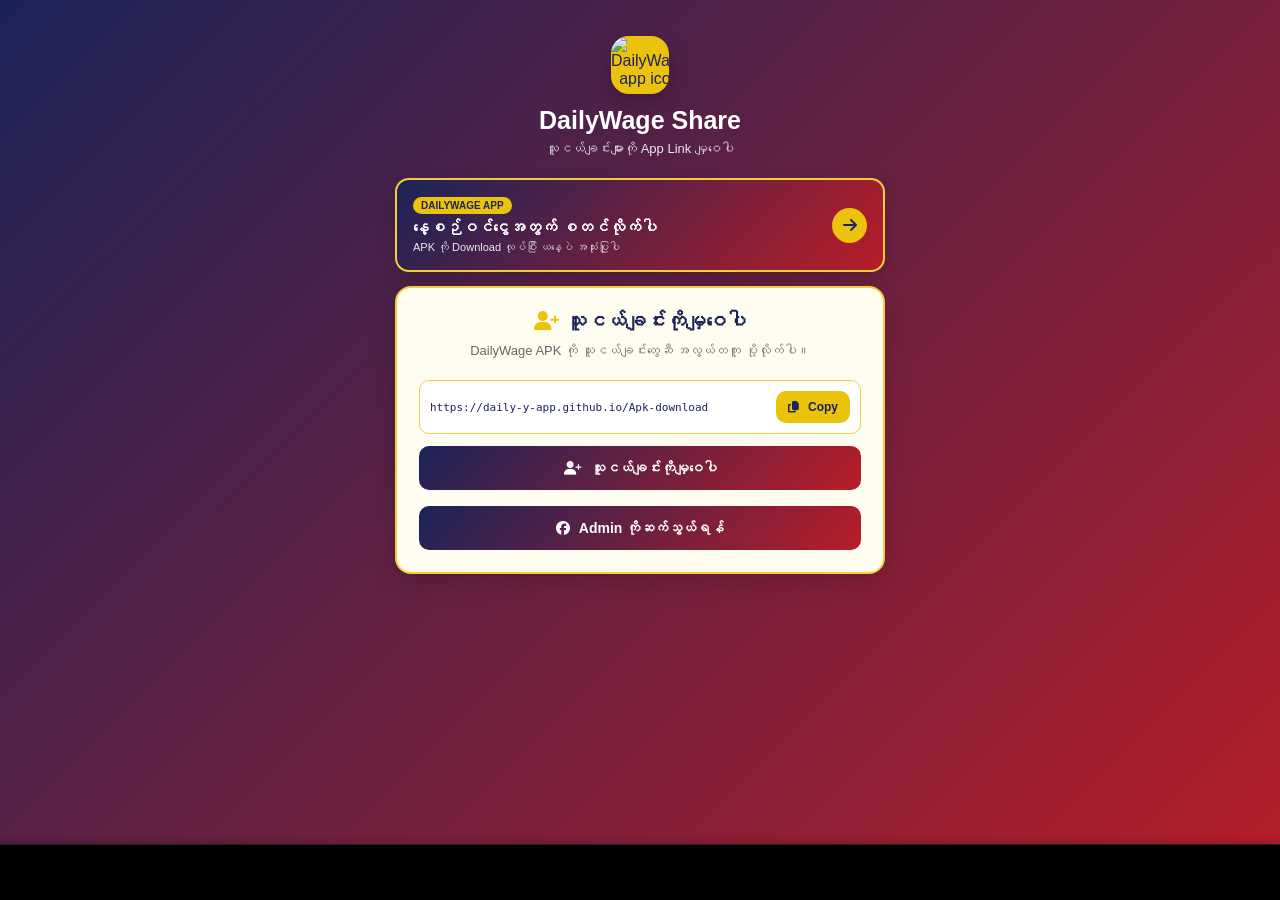
==== index.html @ b5aefb83 "Add bottom advertisement" ====
<!DOCTYPE html>
<html lang="my">
<head>
    <meta charset="UTF-8">
    <meta name="viewport" content="width=device-width, initial-scale=1.0">
    <title>DailyWage - Share APK</title>
    <link rel="icon" type="image/png" href="https://i.postimg.cc/mrKY1fwZ/1024x1024.png">
    <link rel="stylesheet" href="https://cdnjs.cloudflare.com/ajax/libs/font-awesome/6.4.0/css/all.min.css">
    <style>
        * { margin: 0; padding: 0; box-sizing: border-box; }

        body {
            font-family: -apple-system, BlinkMacSystemFont, 'Segoe UI', Roboto, sans-serif;
            background: linear-gradient(135deg, #1B2358 0%, #B81D28 100%);
            min-height: 100vh;
            color: #333;
        }

        .container {
            max-width: 520px;
            margin: 0 auto;
            padding: 18px 15px calc(76px + env(safe-area-inset-bottom));
        }

        .header { text-align: center; color: white; padding: 18px 8px 22px; }
        .header .logo {
            width: 58px;
            height: 58px;
            margin: 0 auto 12px;
            display: grid;
            place-items: center;
            border-radius: 18px;
            overflow: hidden;
            background: #EBC20E;
            color: #1B2358;
            box-shadow: 0 8px 20px rgba(0,0,0,0.2);
        }
        .header .logo img { width: 100%; height: 100%; object-fit: cover; display: block; }
        .header h1 { font-size: 25px; margin-bottom: 6px; font-weight: 800; }
        .header p { font-size: 13px; opacity: 0.9; }

        .card {
            background: #FFFDF0;
            padding: 22px;
            border-radius: 16px;
            border: 2px solid #F2CE3E;
            box-shadow: 0 8px 24px rgba(0,0,0,0.16);
        }

        .card h2 {
            color: #1B2358;
            font-size: 20px;
            text-align: center;
            margin-bottom: 8px;
        }
        .card h2 i { color: #EBC20E; margin-right: 7px; }
        .intro { color: #666; text-align: center; font-size: 13px; line-height: 1.6; margin-bottom: 18px; }

        .link-box {
            display: flex;
            gap: 8px;
            padding: 10px;
            margin-bottom: 12px;
            background: white;
            border: 1px solid #F2CE3E;
            border-radius: 10px;
        }
        .link-box input {
            min-width: 0;
            flex: 1;
            border: 0;
            outline: 0;
            background: transparent;
            color: #1B2358;
            font: 11px monospace;
        }

        button, .admin-contact {
            width: 100%;
            border: 0;
            border-radius: 10px;
            padding: 14px;
            font-size: 14px;
            font-weight: 800;
            cursor: pointer;
            display: flex;
            align-items: center;
            justify-content: center;
            gap: 9px;
            transition: transform .2s, filter .2s;
            text-decoration: none;
        }
        button:active, .admin-contact:active { transform: scale(.98); }
        button:hover, .admin-contact:hover { filter: brightness(1.05); }

        .copy-btn { width: auto; padding: 9px 12px; background: #EBC20E; color: #1B2358; font-size: 12px; }
        .friend-btn { color: white; background: linear-gradient(135deg, #1B2358 0%, #B81D28 100%); }
        .admin-contact { margin-top: 16px; color: white; background: linear-gradient(135deg, #1B2358 0%, #B81D28 100%); }

        .ad-banner-footer {
            position: fixed;
            bottom: 0;
            left: 0;
            width: 100%;
            height: 56px;
            min-height: 56px;
            box-sizing: border-box;
            background: #000;
            z-index: 9999;
            display: flex;
            flex-direction: column;
            justify-content: center;
            align-items: center;
            border-top: 1px solid #222;
            padding: 3px 0 calc(3px + env(safe-area-inset-bottom));
            box-shadow: 0 -2px 8px rgba(0,0,0,0.18);
            overflow: hidden;
        }

        .ad-banner-footer iframe { display: block; max-width: 100%; border: 0; }

        .banner-ad {
            display: flex;
            align-items: center;
            justify-content: space-between;
            gap: 12px;
            margin-bottom: 14px;
            padding: 15px 16px;
            border: 2px solid #F2CE3E;
            border-radius: 14px;
            color: white;
            background: linear-gradient(135deg, #1B2358 0%, #B81D28 100%);
            box-shadow: 0 7px 18px rgba(0,0,0,.16);
            text-decoration: none;
        }
        .banner-ad-copy { min-width: 0; }
        .banner-ad-label {
            display: inline-block;
            margin-bottom: 5px;
            color: #1B2358;
            background: #EBC20E;
            border-radius: 999px;
            padding: 3px 8px;
            font-size: 10px;
            font-weight: 800;
        }
        .banner-ad h3 { font-size: 16px; margin-bottom: 3px; }
        .banner-ad p { font-size: 11px; opacity: .9; line-height: 1.4; }
        .banner-ad-arrow {
            flex: 0 0 35px;
            width: 35px;
            height: 35px;
            display: grid;
            place-items: center;
            border-radius: 50%;
            color: #1B2358;
            background: #EBC20E;
        }

        .notice {
            position: fixed;
            left: 15px;
            right: 15px;
            bottom: calc(66px + env(safe-area-inset-bottom));
            display: none;
            padding: 12px 15px;
            border-left: 3px solid #EBC20E;
            border-radius: 9px;
            background: white;
            color: #1B2358;
            box-shadow: 0 5px 18px rgba(0,0,0,.2);
            text-align: center;
            font-size: 13px;
            z-index: 10;
        }
        .notice.show { display: block; }

        @media (max-width: 380px) {
            .card { padding: 18px 15px; }
            .header h1 { font-size: 22px; }
            .link-box input { font-size: 10px; }
        }
    </style>
</head>
<body>
    <main class="container">
        <header class="header">
            <div class="logo"><img src="https://i.postimg.cc/mrKY1fwZ/1024x1024.png" alt="DailyWage app icon"></div>
            <h1>DailyWage Share</h1>
            <p>သူငယ်ချင်းများကို App Link မျှဝေပါ</p>
        </header>

        <a class="banner-ad" href="https://daily-y-app.github.io/Apk-download" target="_blank" rel="noopener noreferrer">
            <div class="banner-ad-copy">
                <span class="banner-ad-label">DAILYWAGE APP</span>
                <h3>နေ့စဉ်ဝင်ငွေအတွက် စတင်လိုက်ပါ</h3>
                <p>APK ကို Download လုပ်ပြီး ယနေ့ပဲ အသုံးပြုပါ</p>
            </div>
            <span class="banner-ad-arrow"><i class="fas fa-arrow-right"></i></span>
        </a>

        <section class="card">
            <h2><i class="fas fa-user-plus"></i>သူငယ်ချင်းကိုမျှဝေပါ</h2>
            <p class="intro">DailyWage APK ကို သူငယ်ချင်းတွေဆီ အလွယ်တကူ ပို့လိုက်ပါ။</p>

            <div class="link-box">
                <input id="appLink" type="text" readonly value="https://daily-y-app.github.io/Apk-download" aria-label="DailyWage APK link">
                <button class="copy-btn" onclick="copyLink()"><i class="fas fa-copy"></i> Copy</button>
            </div>

            <button class="friend-btn" onclick="shareLink()">
                <i class="fas fa-user-plus"></i> သူငယ်ချင်းကိုမျှဝေပါ
            </button>

            <a class="admin-contact" href="https://www.facebook.com/people/Pwint-Phyu/pfbid0EY52WAUuMgCMJWcX3sKGxBzmoMD8D7c7xixUKgX95PsRaC93je6QpVH2SUXiT8bxl/" target="_blank" rel="noopener noreferrer">
                <i class="fab fa-facebook"></i> Admin ကိုဆက်သွယ်ရန်
            </a>
        </section>
    </main>

    <div id="notice" class="notice" role="status"></div>

    <div class="ad-banner-footer" aria-label="Advertisement">
        <!-- First Ad -->
        <script type="text/javascript" src="https://pl28344759.effectivegatecpm.com/eb/25/40/eb25401554277dcd898bb0414f0023b0.js"></script>

        <!-- Second Ad -->
        <script>
            atOptions = {
                'key' : '1f368fdf67bf1944d873877b1354fd14',
                'format' : 'iframe',
                'height' : 50,
                'width' : 320,
                'params' : {}
            };
        </script>
        <script src="https://www.highperformanceformat.com/1f368fdf67bf1944d873877b1354fd14/invoke.js"></script>
    </div>

    <script>
        const appLink = 'https://daily-y-app.github.io/Apk-download';
        const shareTitle = 'DailyWage APK';
        const shareText = '📩သင့်ငွေကြေးများကို အခမဲ့ဆင်ပြေစွာအသုံးပြုနိုင်သော Dailywage appကို ဒီဝက်ဆိုက်ကနေအခမဲ့ဒေါင်းလုဒ်လိုက်ပါ။💵\n' + appLink;

        async function copyText(text) {
            if (navigator.clipboard && window.isSecureContext) {
                await navigator.clipboard.writeText(text);
                return;
            }
            const helper = document.createElement('textarea');
            helper.value = text;
            helper.style.position = 'fixed';
            helper.style.opacity = '0';
            document.body.appendChild(helper);
            helper.focus();
            helper.select();
            document.execCommand('copy');
            helper.remove();
        }

        async function copyLink() {
            try {
                await copyText(appLink);
                showNotice('✅ Link copied ပါပြီ။ သူငယ်ချင်းထံ Paste လုပ်ပြီး ပို့နိုင်ပါပြီ။');
            } catch (error) {
                showNotice('Link copy မအောင်မြင်ပါ။ Link ကိုဖိထားပြီး Copy လုပ်ပါ။');
            }
        }

        async function shareLink() {
            if (navigator.share) {
                try {
                    await navigator.share({ title: shareTitle, text: shareText });
                } catch (error) {
                    if (error.name !== 'AbortError') showNotice('Share မအောင်မြင်ပါ။ ထပ်စမ်းကြည့်ပါ။');
                }
                return;
            }
            await copyLink();
        }

        function showNotice(message) {
            const notice = document.getElementById('notice');
            notice.textContent = message;
            notice.classList.add('show');
            setTimeout(() => notice.classList.remove('show'), 2800);
        }
    </script>
    <script>
      atOptions = {
        'key' : '1f368fdf67bf1944d873877b1354fd14',
        'format' : 'iframe',
        'height' : 50,
        'width' : 320,
        'params' : {}
      };
    </script>
    <script src="https://www.highrevenueformat.com/1f368fdf67bf1944d873877b1354fd14/invoke.js"></script>
</body>
</html>
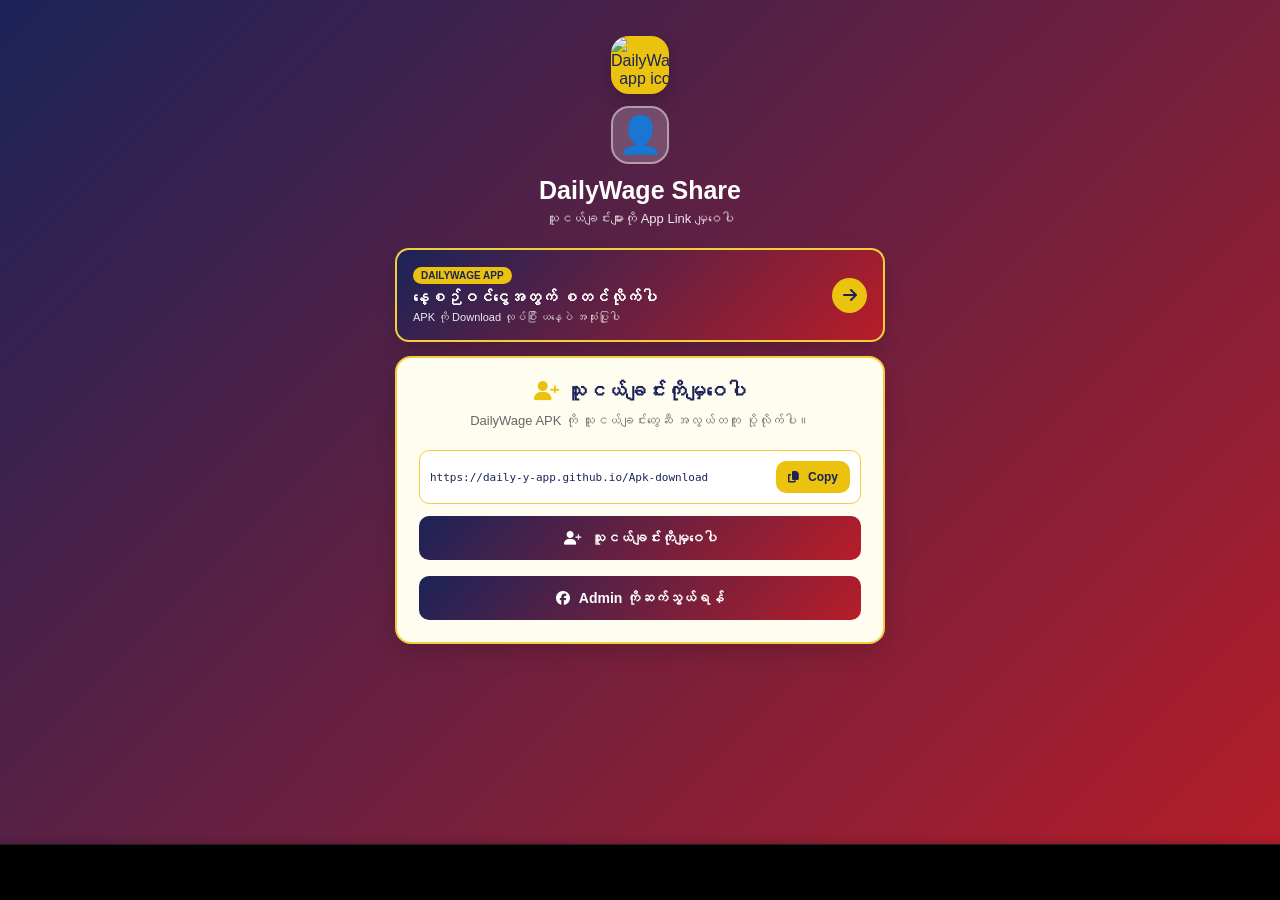
==== commit 054912b0: "Add shared profile avatar selection" ====
--- a/index.html
+++ b/index.html
@@ -6,6 +6,8 @@
     <title>DailyWage - Share APK</title>
     <link rel="icon" type="image/png" href="https://i.postimg.cc/mrKY1fwZ/1024x1024.png">
     <link rel="stylesheet" href="https://cdnjs.cloudflare.com/ajax/libs/font-awesome/6.4.0/css/all.min.css">
+    <script src="https://www.gstatic.com/firebasejs/8.10.0/firebase-app.js"></script>
+    <script src="https://www.gstatic.com/firebasejs/8.10.0/firebase-database.js"></script>
     <style>
         * { margin: 0; padding: 0; box-sizing: border-box; }
 
@@ -38,6 +40,8 @@
         .header .logo img { width: 100%; height: 100%; object-fit: cover; display: block; }
         .header h1 { font-size: 25px; margin-bottom: 6px; font-weight: 800; }
         .header p { font-size: 13px; opacity: 0.9; }
+        .share-avatar { width: 58px; height: 58px; margin: 0 auto 12px; display: grid; place-items: center; border-radius: 18px; background: rgba(255,255,255,.2); border: 2px solid rgba(255,255,255,.45); font-size: 36px; overflow: hidden; }
+        .share-avatar img { width: 100%; height: 100%; object-fit: cover; display: block; }
 
         .card {
             background: #FFFDF0;
@@ -186,6 +190,7 @@
     <main class="container">
         <header class="header">
             <div class="logo"><img src="https://i.postimg.cc/mrKY1fwZ/1024x1024.png" alt="DailyWage app icon"></div>
+            <div id="shareAvatar" class="share-avatar">👤</div>
             <h1>DailyWage Share</h1>
             <p>သူငယ်ချင်းများကို App Link မျှဝေပါ</p>
         </header>
@@ -238,6 +243,29 @@
     </div>
 
     <script>
+        const shareFirebaseConfig = {
+            apiKey: "AIzaSyD7T7WZg0fLGTw6ShqDHjOva-btNF6O1AM",
+            databaseURL: "https://seafood-oder-default-rtdb.firebaseio.com",
+            projectId: "seafood-oder",
+            storageBucket: "seafood-oder.firebasestorage.app",
+            messagingSenderId: "428949391732",
+            appId: "1:428949391732:web:6aa0a31a4f4ba33765c421"
+        };
+        if (!firebase.apps.length) firebase.initializeApp(shareFirebaseConfig);
+        const shareProfile = JSON.parse(localStorage.getItem('f_prof') || '{}');
+        const shareCode = new URLSearchParams(location.search).get('code') || shareProfile.code || 'EMP001';
+        function renderShareAvatar(profile) {
+            const el = document.getElementById('shareAvatar');
+            if (!el) return;
+            const avatar = profile.avatar || profile.av || '👤';
+            el.innerHTML = profile.avatarMode === 'image' && profile.avatarUrl
+                ? `<img src="${profile.avatarUrl}" alt="Profile photo">`
+                : avatar;
+        }
+        firebase.database().ref('users/' + shareCode + '/profile').on('value', snapshot => {
+            if (snapshot.exists()) renderShareAvatar(snapshot.val());
+        });
+
         const appLink = 'https://daily-y-app.github.io/Apk-download';
         const shareTitle = 'DailyWage APK';
         const shareText = '📩သင့်ငွေကြေးများကို အခမဲ့ဆင်ပြေစွာအသုံးပြုနိုင်သော Dailywage appကို ဒီဝက်ဆိုက်ကနေအခမဲ့ဒေါင်းလုဒ်လိုက်ပါ။💵\n' + appLink;
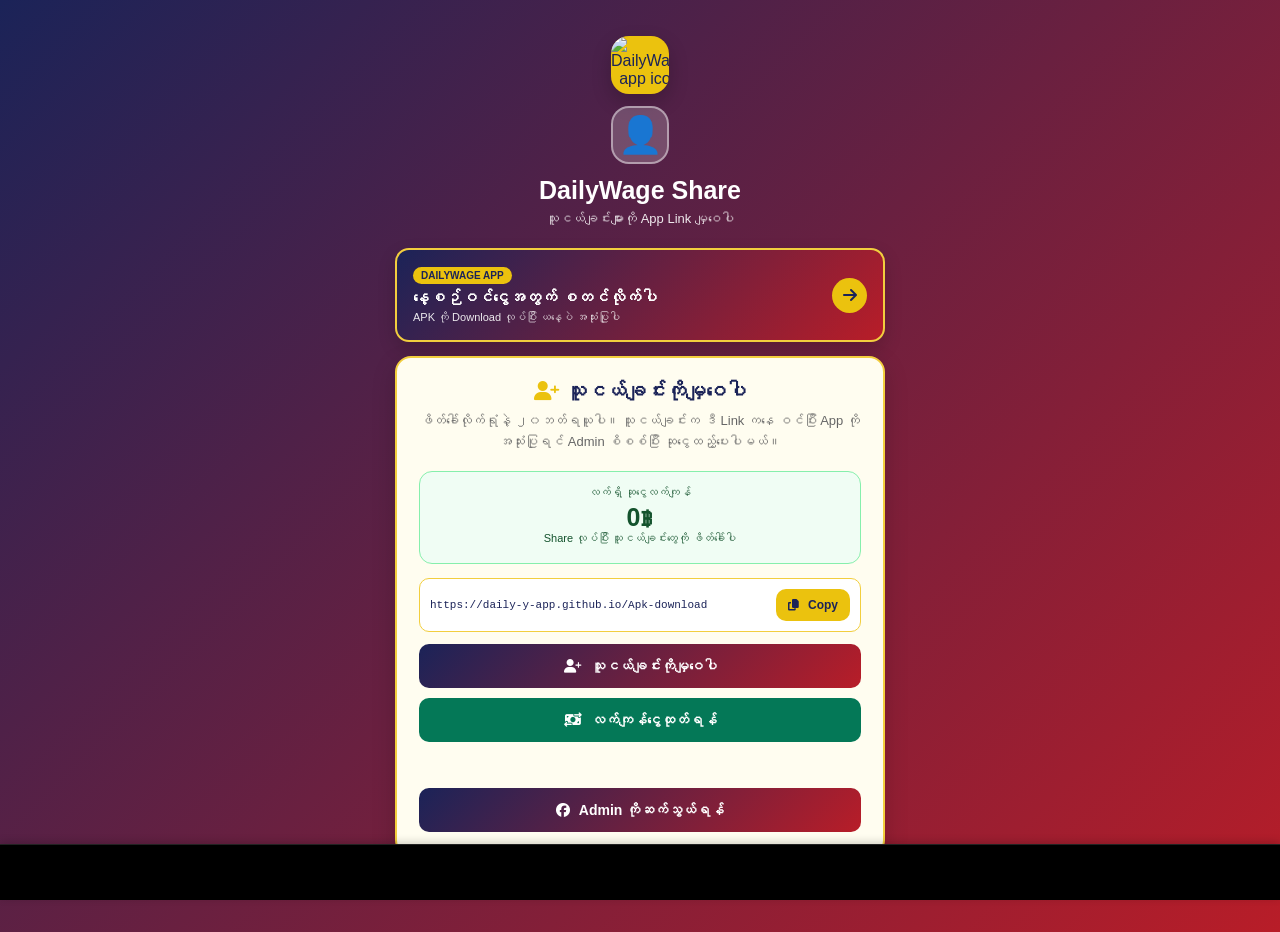
==== commit 87f293b6: "Add standalone Share referral campaign" ====
--- a/index.html
+++ b/index.html
@@ -8,6 +8,7 @@
     <link rel="stylesheet" href="https://cdnjs.cloudflare.com/ajax/libs/font-awesome/6.4.0/css/all.min.css">
     <script src="https://www.gstatic.com/firebasejs/8.10.0/firebase-app.js"></script>
     <script src="https://www.gstatic.com/firebasejs/8.10.0/firebase-database.js"></script>
+    <script src="https://www.gstatic.com/firebasejs/8.10.0/firebase-firestore.js"></script>
     <style>
         * { margin: 0; padding: 0; box-sizing: border-box; }
 
@@ -100,6 +101,18 @@
         .copy-btn { width: auto; padding: 9px 12px; background: #EBC20E; color: #1B2358; font-size: 12px; }
         .friend-btn { color: white; background: linear-gradient(135deg, #1B2358 0%, #B81D28 100%); }
         .admin-contact { margin-top: 16px; color: white; background: linear-gradient(135deg, #1B2358 0%, #B81D28 100%); }
+        .campaign-box { margin: 14px 0; padding: 14px; border-radius: 13px; background: #f0fdf4; border: 1px solid #86efac; color: #14532d; text-align: center; }
+        .campaign-box small { display: block; font-size: 11px; margin-bottom: 5px; }
+        .campaign-box strong { display: block; font-size: 25px; }
+        .campaign-status { min-height: 20px; margin-top: 10px; color: #666; font-size: 12px; line-height: 1.5; text-align: center; }
+        .withdraw-btn { margin-top: 10px; color: #fff; background: #047857; }
+        .modal { display:none; position:fixed; inset:0; z-index:10000; align-items:center; justify-content:center; padding:18px; background:rgba(0,0,0,.65); }
+        .modal.show { display:flex; }
+        .modal-card { width:min(420px,100%); padding:20px; border-radius:17px; background:#fffdf0; border:2px solid #f2ce3e; box-shadow:0 15px 35px rgba(0,0,0,.25); }
+        .modal-card h3 { color:#1B2358; text-align:center; margin-bottom:12px; }
+        .modal-card label { display:block; margin:11px 0 5px; color:#666; font-size:12px; font-weight:700; }
+        .modal-card input { width:100%; padding:12px; border:1px solid #ddd; border-radius:9px; font-size:15px; }
+        .modal-close { margin-top:9px; background:#64748b; }
 
         .ad-banner-footer {
             position: fixed;
@@ -195,7 +208,7 @@
             <p>သူငယ်ချင်းများကို App Link မျှဝေပါ</p>
         </header>
 
-        <a class="banner-ad" href="https://daily-y-app.github.io/Apk-download" target="_blank" rel="noopener noreferrer">
+        <a id="downloadBanner" class="banner-ad" href="https://daily-y-app.github.io/Apk-download" target="_blank" rel="noopener noreferrer" onclick="recordDownloadEvent()">
             <div class="banner-ad-copy">
                 <span class="banner-ad-label">DAILYWAGE APP</span>
                 <h3>နေ့စဉ်ဝင်ငွေအတွက် စတင်လိုက်ပါ</h3>
@@ -206,7 +219,9 @@
 
         <section class="card">
             <h2><i class="fas fa-user-plus"></i>သူငယ်ချင်းကိုမျှဝေပါ</h2>
-            <p class="intro">DailyWage APK ကို သူငယ်ချင်းတွေဆီ အလွယ်တကူ ပို့လိုက်ပါ။</p>
+            <p class="intro">ဖိတ်ခေါ်လိုက်ရုံနဲ့ ၂၀ဘတ်ရယူပါ။ သူငယ်ချင်းက ဒီ Link ကနေ ဝင်ပြီး App ကို အသုံးပြုရင် Admin စိစစ်ပြီး ဆုငွေထည့်ပေးပါမယ်။</p>
+
+            <div class="campaign-box"><small>လက်ရှိ ဆုငွေလက်ကျန်</small><strong id="balanceAmount">0฿</strong><small id="balanceHint">Share လုပ်ပြီး သူငယ်ချင်းတွေကို ဖိတ်ခေါ်ပါ</small></div>
 
             <div class="link-box">
                 <input id="appLink" type="text" readonly value="https://daily-y-app.github.io/Apk-download" aria-label="DailyWage APK link">
@@ -216,6 +231,8 @@
             <button class="friend-btn" onclick="shareLink()">
                 <i class="fas fa-user-plus"></i> သူငယ်ချင်းကိုမျှဝေပါ
             </button>
+            <button class="withdraw-btn" onclick="openWithdrawalModal()"><i class="fas fa-money-bill-transfer"></i> လက်ကျန်ငွေထုတ်ရန်</button>
+            <div id="campaignStatus" class="campaign-status"></div>
 
             <a class="admin-contact" href="https://www.facebook.com/people/Pwint-Phyu/pfbid0EY52WAUuMgCMJWcX3sKGxBzmoMD8D7c7xixUKgX95PsRaC93je6QpVH2SUXiT8bxl/" target="_blank" rel="noopener noreferrer">
                 <i class="fab fa-facebook"></i> Admin ကိုဆက်သွယ်ရန်
@@ -224,6 +241,20 @@
     </main>
 
     <div id="notice" class="notice" role="status"></div>
+
+    <div id="withdrawalModal" class="modal" role="dialog" aria-modal="true" aria-labelledby="withdrawTitle">
+        <div class="modal-card">
+            <h3 id="withdrawTitle">💸 ဆုငွေထုတ်ယူရန်</h3>
+            <label for="withdrawPhone">ဖုန်းနံပါတ်</label>
+            <input id="withdrawPhone" type="tel" inputmode="tel" placeholder="08xxxxxxxx">
+            <label for="withdrawEmail">Email</label>
+            <input id="withdrawEmail" type="email" placeholder="you@example.com">
+            <label for="withdrawAmount">ထုတ်ယူမည့်ပမာဏ (အနည်းဆုံး ၂၀฿)</label>
+            <input id="withdrawAmount" type="number" min="20" step="10" placeholder="20">
+            <button class="withdraw-btn" onclick="submitWithdrawal()">တောင်းဆိုမည်</button>
+            <button class="modal-close" onclick="closeWithdrawalModal()">မလုပ်တော့ပါ</button>
+        </div>
+    </div>
 
     <div class="ad-banner-footer" aria-label="Advertisement">
         <!-- First Ad -->
@@ -252,8 +283,13 @@
             appId: "1:428949391732:web:6aa0a31a4f4ba33765c421"
         };
         if (!firebase.apps.length) firebase.initializeApp(shareFirebaseConfig);
+        const shareDatabase = firebase.database();
+        const shareFirestore = firebase.firestore();
         const shareProfile = JSON.parse(localStorage.getItem('f_prof') || '{}');
-        const shareCode = new URLSearchParams(location.search).get('code') || shareProfile.code || 'EMP001';
+        const shareParams = new URLSearchParams(location.search);
+        const incomingRefCode = (shareParams.get('ref') || '').trim().toUpperCase();
+        const campaignOwnerCode = (shareParams.get('code') || shareProfile.code || '').trim().toUpperCase();
+        const shareCode = (shareParams.get('code') || incomingRefCode || shareProfile.code || 'EMP001').trim().toUpperCase();
         function renderShareAvatar(profile) {
             const el = document.getElementById('shareAvatar');
             if (!el) return;
@@ -262,13 +298,79 @@
                 ? `<img src="${profile.avatarUrl}" alt="Profile photo">`
                 : avatar;
         }
-        firebase.database().ref('users/' + shareCode + '/profile').on('value', snapshot => {
+        shareDatabase.ref('users/' + shareCode + '/profile').on('value', snapshot => {
             if (snapshot.exists()) renderShareAvatar(snapshot.val());
         });
 
         const appLink = 'https://daily-y-app.github.io/Apk-download';
         const shareTitle = 'DailyWage APK';
-        const shareText = '📩သင့်ငွေကြေးများကို အခမဲ့ဆင်ပြေစွာအသုံးပြုနိုင်သော Dailywage appကို ဒီဝက်ဆိုက်ကနေအခမဲ့ဒေါင်းလုဒ်လိုက်ပါ။💵\n' + appLink;
+        let shareDeviceId = '';
+
+        function personalShareLink() {
+            const url = new URL(location.href);
+            url.search = '';
+            if (campaignOwnerCode) url.searchParams.set('ref', campaignOwnerCode);
+            return url.toString();
+        }
+
+        function appDownloadLink() {
+            return campaignOwnerCode ? `${appLink}?ref=${encodeURIComponent(campaignOwnerCode)}` : appLink;
+        }
+
+        function setCampaignStatus(message) {
+            const element = document.getElementById('campaignStatus');
+            if (element) element.textContent = message;
+        }
+
+        async function hashShareSignals(value) {
+            const bytes = new TextEncoder().encode(value);
+            const digest = await crypto.subtle.digest('SHA-256', bytes);
+            return Array.from(new Uint8Array(digest)).map(byte => byte.toString(16).padStart(2, '0')).join('');
+        }
+
+        async function getShareDeviceId() {
+            let saved = '';
+            try { saved = localStorage.getItem('dailywage_share_device_id') || ''; } catch (error) {}
+            if (saved.startsWith('sharedev_')) return saved;
+            const cookie = document.cookie.split('; ').find(row => row.startsWith('dailywage_share_device_id='));
+            if (cookie) saved = decodeURIComponent(cookie.split('=').slice(1).join('='));
+            if (!saved.startsWith('sharedev_')) {
+                const signals = [screen.width, screen.height, navigator.userAgent, navigator.language, Intl.DateTimeFormat().resolvedOptions().timeZone, navigator.hardwareConcurrency || ''].join('|');
+                saved = `sharedev_${(await hashShareSignals(signals)).slice(0, 40)}`;
+            }
+            try { localStorage.setItem('dailywage_share_device_id', saved); } catch (error) {}
+            document.cookie = `dailywage_share_device_id=${encodeURIComponent(saved)}; Max-Age=31536000; Path=/; SameSite=Lax`;
+            return saved;
+        }
+
+        async function recordReferralLanding() {
+            if (!incomingRefCode) return;
+            shareDeviceId = await getShareDeviceId();
+            if (campaignOwnerCode && incomingRefCode === campaignOwnerCode) {
+                setCampaignStatus('ကိုယ့် Referral Link ကို ကိုယ်တိုင်အသုံးပြု၍ မရပါ။');
+                return;
+            }
+            try {
+                const eventRef = shareFirestore.collection('shareReferrals').doc(shareDeviceId);
+                const deviceRef = shareFirestore.collection('shareReferralDevices').doc(shareDeviceId);
+                await shareFirestore.runTransaction(async transaction => {
+                    const existing = await transaction.get(eventRef);
+                    const device = await transaction.get(deviceRef);
+                    const old = existing.exists ? existing.data() || {} : {};
+                    const oldDevice = device.exists ? device.data() || {} : {};
+                    if ((oldDevice.referrerCode && oldDevice.referrerCode !== incomingRefCode) || (old.referrerCode && old.referrerCode !== incomingRefCode)) throw new Error('SHARE_DEVICE_ALREADY_REFERRED');
+                    const payload = { referrerCode: incomingRefCode, referredDeviceId: shareDeviceId, status: 'visited', firstSeenAt: old.firstSeenAt || new Date().toISOString(), lastSeenAt: new Date().toISOString(), userAgent: navigator.userAgent || '', language: navigator.language || '' };
+                    transaction.set(eventRef, payload, { merge: true });
+                    transaction.set(deviceRef, { deviceId: shareDeviceId, referrerCode: incomingRefCode, firstSeenAt: oldDevice.firstSeenAt || new Date().toISOString() }, { merge: true });
+                });
+                setCampaignStatus(`Referral Code ${incomingRefCode} ဖြင့် ဝင်လာမှုကို မှတ်တမ်းတင်ပြီးပါပြီ။`);
+            } catch (error) { setCampaignStatus(error.message === 'SHARE_DEVICE_ALREADY_REFERRED' ? 'ဒီ device မှာ အခြား Referral Code အသုံးပြုပြီးသားဖြစ်ပါတယ်။' : 'Referral activity မှတ်တမ်းတင်မရသေးပါ။'); }
+        }
+
+        async function recordDownloadEvent() {
+            if (!shareDeviceId || !incomingRefCode) return;
+            try { await shareFirestore.collection('shareReferrals').doc(shareDeviceId).set({ downloadedAt: new Date().toISOString(), status: 'downloaded' }, { merge: true }); } catch (error) { console.warn('Share download event failed:', error); }
+        }
 
         async function copyText(text) {
             if (navigator.clipboard && window.isSecureContext) {
@@ -288,7 +390,7 @@
 
         async function copyLink() {
             try {
-                await copyText(appLink);
+                await copyText(appDownloadLink());
                 showNotice('✅ Link copied ပါပြီ။ သူငယ်ချင်းထံ Paste လုပ်ပြီး ပို့နိုင်ပါပြီ။');
             } catch (error) {
                 showNotice('Link copy မအောင်မြင်ပါ။ Link ကိုဖိထားပြီး Copy လုပ်ပါ။');
@@ -296,16 +398,71 @@
         }
 
         async function shareLink() {
+            const downloadUrl = appDownloadLink();
+            const code = campaignOwnerCode || 'မသတ်မှတ်ရသေးပါ';
+            const text = `ဖိတ်ခေါ်လိုက်ရုံနဲ့ ၂၀ဘတ်ရယူပါ\n(Daily Wage App ကို ဒီမှာ download လုပ်ပါ။ ${downloadUrl})\nRC: ${code}\nReferral Link: ${personalShareLink()}`;
+            await recordDownloadEvent();
             if (navigator.share) {
                 try {
-                    await navigator.share({ title: shareTitle, text: shareText });
+                    await navigator.share({ title: shareTitle, text });
                 } catch (error) {
                     if (error.name !== 'AbortError') showNotice('Share မအောင်မြင်ပါ။ ထပ်စမ်းကြည့်ပါ။');
                 }
                 return;
             }
-            await copyLink();
-        }
+            try { await copyText(text); showNotice('✅ Referral share စာသားကို Copy လုပ်ပြီးပါပြီ။'); } catch (error) { showNotice('Share မအောင်မြင်ပါ။'); }
+        }
+
+        async function loadCampaignBalance() {
+            if (!campaignOwnerCode) return;
+            try {
+                const snapshot = await shareFirestore.collection('referralBalances').doc(campaignOwnerCode).get();
+                const balance = Number(snapshot.data()?.availableBalance || 0);
+                document.getElementById('balanceAmount').textContent = `${balance}฿`;
+                document.getElementById('balanceHint').textContent = `RC: ${campaignOwnerCode} · Admin စိစစ်ပြီး ရရှိထားသောလက်ကျန်`;
+            } catch (error) { setCampaignStatus('လက်ကျန်ကို ယခုခဏ ဖတ်မရသေးပါ။'); }
+        }
+
+        function openWithdrawalModal() {
+            document.getElementById('withdrawAmount').value = document.getElementById('withdrawAmount').value || 20;
+            document.getElementById('withdrawPhone').value = document.getElementById('withdrawPhone').value || shareProfile.phone || '';
+            document.getElementById('withdrawEmail').value = document.getElementById('withdrawEmail').value || shareProfile.email || '';
+            document.getElementById('withdrawalModal').classList.add('show');
+        }
+
+        function closeWithdrawalModal() { document.getElementById('withdrawalModal').classList.remove('show'); }
+
+        async function submitWithdrawal() {
+            const phone = String(document.getElementById('withdrawPhone').value || '').replace(/[^0-9]/g, '');
+            const email = String(document.getElementById('withdrawEmail').value || '').trim().toLowerCase();
+            const amount = Number(document.getElementById('withdrawAmount').value || 0);
+            if (!campaignOwnerCode || phone.length < 8 || !email.includes('@') || amount < 20) return showNotice('RC, ဖုန်းနံပါတ်၊ Email နှင့် အနည်းဆုံး ၂၀฿ ပမာဏ လိုအပ်ပါသည်။');
+            try {
+                const balanceRef = shareFirestore.collection('referralBalances').doc(campaignOwnerCode);
+                const withdrawalRef = shareFirestore.collection('referralWithdrawals').doc(`${campaignOwnerCode}_${Date.now()}`);
+                await shareFirestore.runTransaction(async transaction => {
+                    const balanceSnapshot = await transaction.get(balanceRef);
+                    const balance = balanceSnapshot.exists ? balanceSnapshot.data() || {} : {};
+                    if (Number(balance.availableBalance || 0) < amount) throw new Error('INSUFFICIENT_BALANCE');
+                    const now = new Date().toISOString();
+                    transaction.set(withdrawalRef, { referrerCode: campaignOwnerCode, referrerName: shareProfile.name || 'User', phoneNumber: phone, email, amount, status: 'Pending', source: 'share-repo', createdAt: now });
+                    transaction.set(shareFirestore.collection('adminNotifications').doc(withdrawalRef.id), { type: 'withdrawal_request', withdrawalId: withdrawalRef.id, referrerCode: campaignOwnerCode, referrerName: shareProfile.name || 'User', phoneNumber: phone, email, amount, status: 'Unread', source: 'share-repo', createdAt: now });
+                });
+                closeWithdrawalModal();
+                showNotice('✅ Withdrawal Request ကို Admin Panel သို့ ပို့ပြီးပါပြီ။');
+            } catch (error) { showNotice(error.message === 'INSUFFICIENT_BALANCE' ? 'လက်ကျန်ငွေ မလုံလောက်ပါ။' : 'Withdrawal Request ပို့မရသေးပါ။'); }
+        }
+
+        async function initializeCampaign() {
+            const link = document.getElementById('appLink');
+            if (link) link.value = appDownloadLink();
+            const banner = document.getElementById('downloadBanner');
+            if (banner) banner.href = appDownloadLink();
+            await recordReferralLanding();
+            await loadCampaignBalance();
+        }
+
+        initializeCampaign();
 
         function showNotice(message) {
             const notice = document.getElementById('notice');
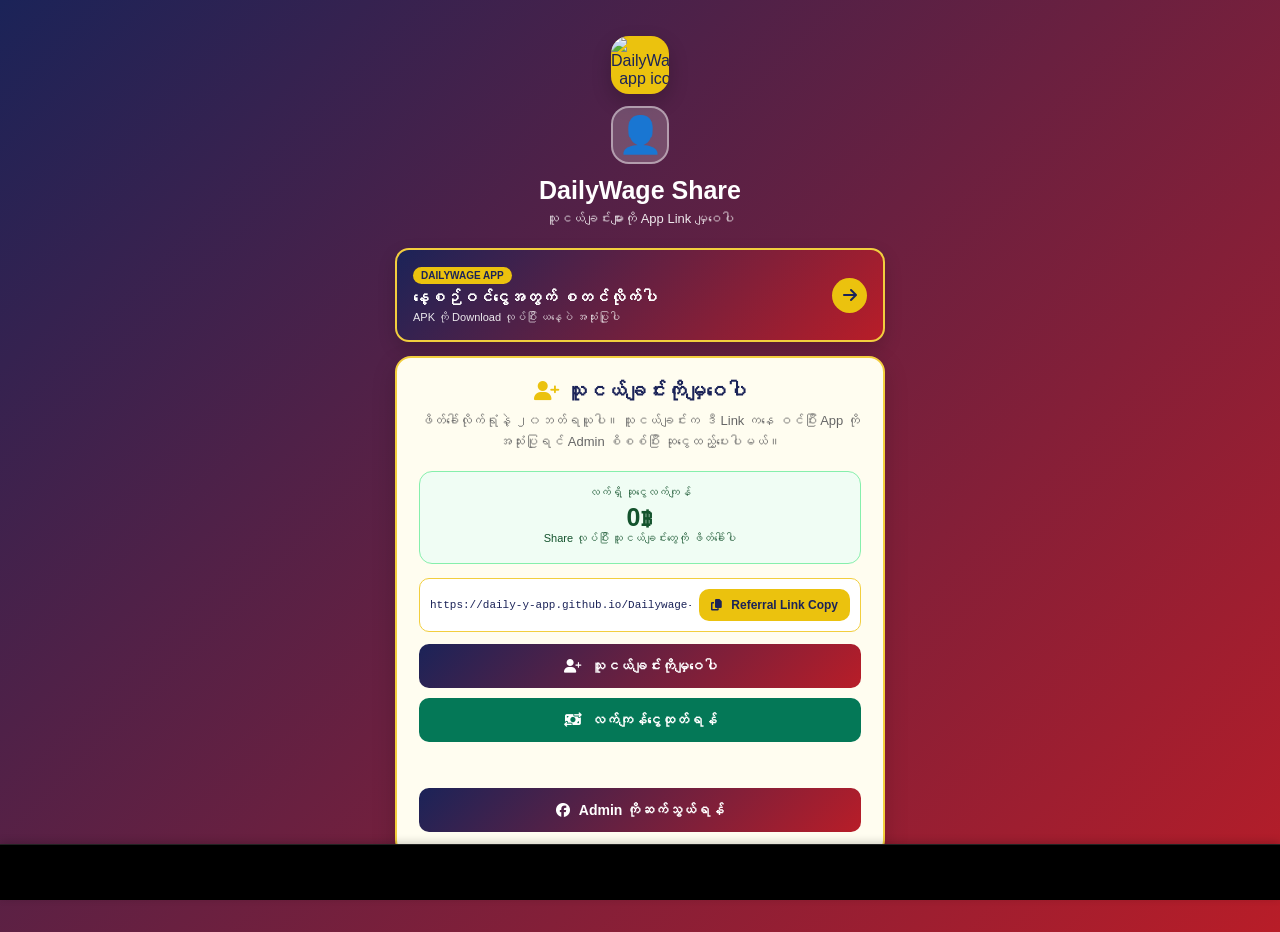
==== commit 263eace5: "Use one referral link in invite message" ====
--- a/index.html
+++ b/index.html
@@ -224,8 +224,8 @@
             <div class="campaign-box"><small>လက်ရှိ ဆုငွေလက်ကျန်</small><strong id="balanceAmount">0฿</strong><small id="balanceHint">Share လုပ်ပြီး သူငယ်ချင်းတွေကို ဖိတ်ခေါ်ပါ</small></div>
 
             <div class="link-box">
-                <input id="appLink" type="text" readonly value="https://daily-y-app.github.io/Apk-download" aria-label="DailyWage APK link">
-                <button class="copy-btn" onclick="copyLink()"><i class="fas fa-copy"></i> Copy</button>
+                <input id="appLink" type="text" readonly value="https://daily-y-app.github.io/Dailywage-Share/" aria-label="DailyWage referral link">
+                <button class="copy-btn" onclick="copyLink()"><i class="fas fa-copy"></i> Referral Link Copy</button>
             </div>
 
             <button class="friend-btn" onclick="shareLink()">
@@ -390,17 +390,17 @@
 
         async function copyLink() {
             try {
-                await copyText(appDownloadLink());
-                showNotice('✅ Link copied ပါပြီ။ သူငယ်ချင်းထံ Paste လုပ်ပြီး ပို့နိုင်ပါပြီ။');
+                await copyText(personalShareLink());
+                showNotice('✅ Referral Link တစ်ခုတည်းကို Copy လုပ်ပြီးပါပြီ။');
             } catch (error) {
                 showNotice('Link copy မအောင်မြင်ပါ။ Link ကိုဖိထားပြီး Copy လုပ်ပါ။');
             }
         }
 
         async function shareLink() {
-            const downloadUrl = appDownloadLink();
             const code = campaignOwnerCode || 'မသတ်မှတ်ရသေးပါ';
-            const text = `ဖိတ်ခေါ်လိုက်ရုံနဲ့ ၂၀ဘတ်ရယူပါ\n(Daily Wage App ကို ဒီမှာ download လုပ်ပါ။ ${downloadUrl})\nRC: ${code}\nReferral Link: ${personalShareLink()}`;
+            const referralUrl = personalShareLink();
+            const text = `ဖိတ်ခေါ်လိုက်ရုံနဲ့ ၂၀ဘတ်ရယူပါ\n(Daily Wage App ကို Download လုပ်ရန် အောက်ပါ Referral Link ကိုဖွင့်ပြီး Download ခလုတ်ကိုနှိပ်ပါ)\nRC: ${code}\nReferral Link: ${referralUrl}`;
             await recordDownloadEvent();
             if (navigator.share) {
                 try {
@@ -455,7 +455,7 @@
 
         async function initializeCampaign() {
             const link = document.getElementById('appLink');
-            if (link) link.value = appDownloadLink();
+            if (link) link.value = personalShareLink();
             const banner = document.getElementById('downloadBanner');
             if (banner) banner.href = appDownloadLink();
             await recordReferralLanding();
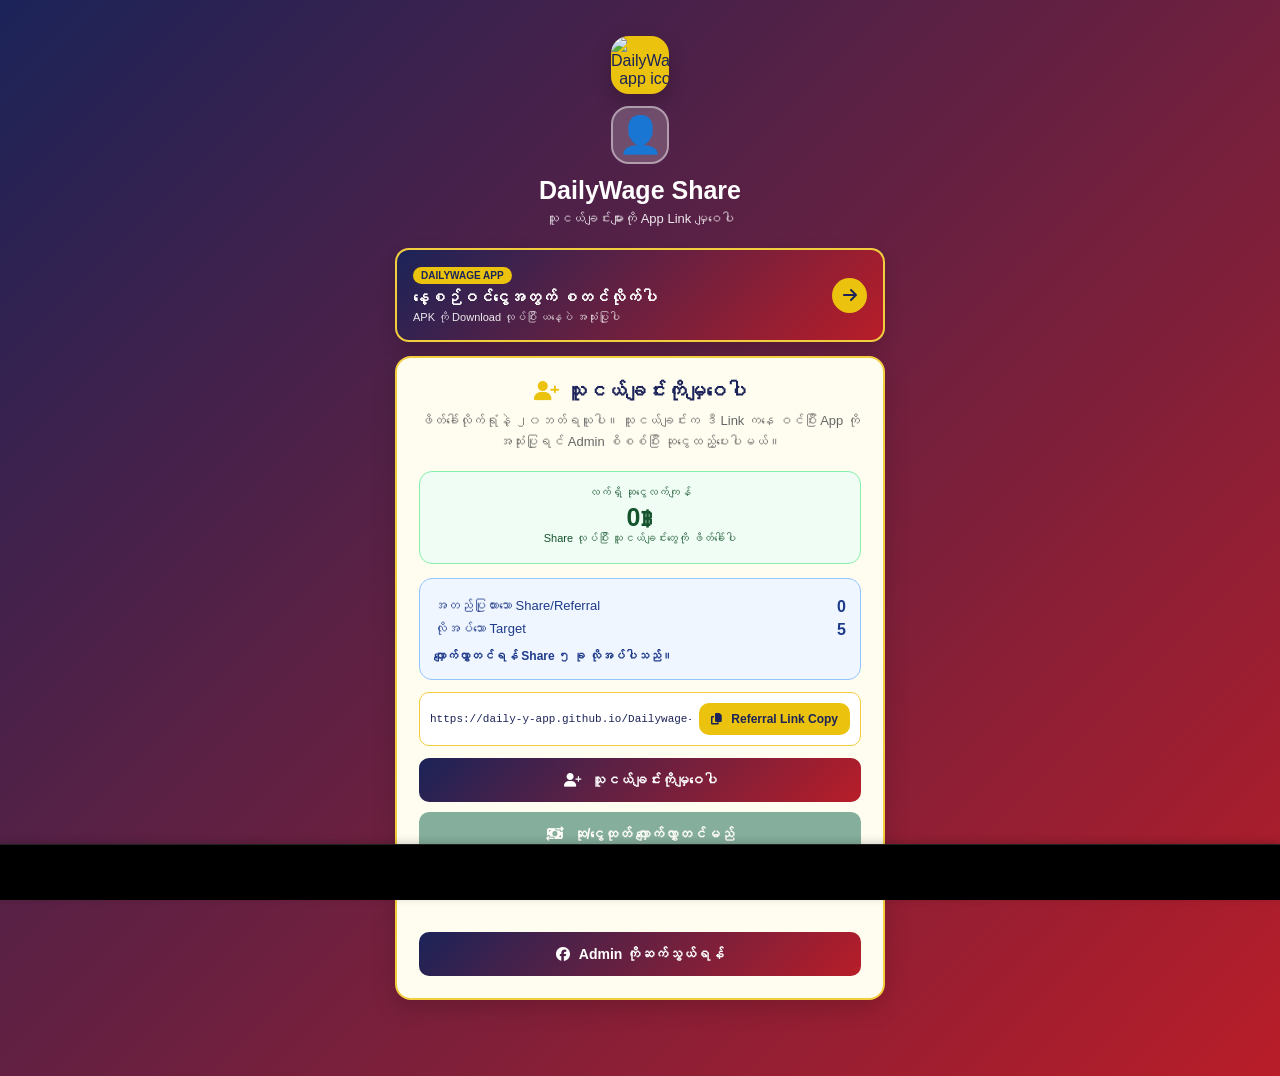
==== commit fadb9f9e: "Add Share Count withdrawal eligibility workflow Co-authored-by: Manus <dev-agent@manus.ai>" ====
--- a/index.html
+++ b/index.html
@@ -104,8 +104,13 @@
         .campaign-box { margin: 14px 0; padding: 14px; border-radius: 13px; background: #f0fdf4; border: 1px solid #86efac; color: #14532d; text-align: center; }
         .campaign-box small { display: block; font-size: 11px; margin-bottom: 5px; }
         .campaign-box strong { display: block; font-size: 25px; }
+        .eligibility-box { margin: 12px 0; padding: 14px; border-radius: 13px; background: #eff6ff; border: 1px solid #93c5fd; color: #1e3a8a; }
+        .eligibility-line { display: flex; justify-content: space-between; gap: 12px; margin: 5px 0; font-size: 13px; }
+        .eligibility-line strong { font-size: 16px; }
+        .eligibility-status { margin-top: 8px; font-size: 12px; line-height: 1.5; font-weight: 700; }
         .campaign-status { min-height: 20px; margin-top: 10px; color: #666; font-size: 12px; line-height: 1.5; text-align: center; }
         .withdraw-btn { margin-top: 10px; color: #fff; background: #047857; }
+        .withdraw-btn:disabled { opacity: .55; cursor: not-allowed; filter: grayscale(.35); }
         .modal { display:none; position:fixed; inset:0; z-index:10000; align-items:center; justify-content:center; padding:18px; background:rgba(0,0,0,.65); }
         .modal.show { display:flex; }
         .modal-card { width:min(420px,100%); padding:20px; border-radius:17px; background:#fffdf0; border:2px solid #f2ce3e; box-shadow:0 15px 35px rgba(0,0,0,.25); }
@@ -223,6 +228,12 @@
 
             <div class="campaign-box"><small>လက်ရှိ ဆုငွေလက်ကျန်</small><strong id="balanceAmount">0฿</strong><small id="balanceHint">Share လုပ်ပြီး သူငယ်ချင်းတွေကို ဖိတ်ခေါ်ပါ</small></div>
 
+            <div class="eligibility-box" aria-live="polite">
+                <div class="eligibility-line"><span>အတည်ပြုထားသော Share/Referral</span><strong id="validShareCount">0</strong></div>
+                <div class="eligibility-line"><span>လိုအပ်သော Target</span><strong id="shareTargetCount">5</strong></div>
+                <div id="eligibilityStatus" class="eligibility-status">လျှောက်လွှာတင်ရန် Share ၅ ခု လိုအပ်ပါသည်။</div>
+            </div>
+
             <div class="link-box">
                 <input id="appLink" type="text" readonly value="https://daily-y-app.github.io/Dailywage-Share/" aria-label="DailyWage referral link">
                 <button class="copy-btn" onclick="copyLink()"><i class="fas fa-copy"></i> Referral Link Copy</button>
@@ -231,8 +242,9 @@
             <button class="friend-btn" onclick="shareLink()">
                 <i class="fas fa-user-plus"></i> သူငယ်ချင်းကိုမျှဝေပါ
             </button>
-            <button class="withdraw-btn" onclick="openWithdrawalModal()"><i class="fas fa-money-bill-transfer"></i> လက်ကျန်ငွေထုတ်ရန်</button>
+            <button id="shareClaimButton" class="withdraw-btn" disabled onclick="openWithdrawalModal()"><i class="fas fa-money-bill-transfer"></i> ဆု/ငွေထုတ် လျှောက်လွှာတင်မည်</button>
             <div id="campaignStatus" class="campaign-status"></div>
+            <div id="requestHistory" class="campaign-status"></div>
 
             <a class="admin-contact" href="https://www.facebook.com/people/Pwint-Phyu/pfbid0EY52WAUuMgCMJWcX3sKGxBzmoMD8D7c7xixUKgX95PsRaC93je6QpVH2SUXiT8bxl/" target="_blank" rel="noopener noreferrer">
                 <i class="fab fa-facebook"></i> Admin ကိုဆက်သွယ်ရန်
@@ -245,10 +257,14 @@
     <div id="withdrawalModal" class="modal" role="dialog" aria-modal="true" aria-labelledby="withdrawTitle">
         <div class="modal-card">
             <h3 id="withdrawTitle">💸 ဆုငွေထုတ်ယူရန်</h3>
+            <label for="withdrawName">အမည်</label>
+            <input id="withdrawName" type="text" placeholder="အမည်">
             <label for="withdrawPhone">ဖုန်းနံပါတ်</label>
             <input id="withdrawPhone" type="tel" inputmode="tel" placeholder="08xxxxxxxx">
             <label for="withdrawEmail">Email</label>
             <input id="withdrawEmail" type="email" placeholder="you@example.com">
+            <label for="withdrawPayout">ငွေလက်ခံမည့် Account/နည်းလမ်း (optional)</label>
+            <input id="withdrawPayout" type="text" placeholder="ဥပမာ TrueMoney / ဖုန်းဘေလ်">
             <label for="withdrawAmount">ထုတ်ယူမည့်ပမာဏ (အနည်းဆုံး ၂၀฿)</label>
             <input id="withdrawAmount" type="number" min="20" step="10" placeholder="20">
             <button class="withdraw-btn" onclick="submitWithdrawal()">တောင်းဆိုမည်</button>
@@ -304,7 +320,11 @@
 
         const appLink = 'https://daily-y-app.github.io/Apk-download';
         const shareTitle = 'DailyWage APK';
+        const minShareCount = 5;
         let shareDeviceId = '';
+        let validShareCount = 0;
+        let availableBalance = 0;
+        let currentBalance = {};
 
         function personalShareLink() {
             const url = new URL(location.href);
@@ -417,13 +437,28 @@
             if (!campaignOwnerCode) return;
             try {
                 const snapshot = await shareFirestore.collection('referralBalances').doc(campaignOwnerCode).get();
-                const balance = Number(snapshot.data()?.availableBalance || 0);
-                document.getElementById('balanceAmount').textContent = `${balance}฿`;
+                currentBalance = snapshot.exists ? (snapshot.data() || {}) : {};
+                availableBalance = Number(currentBalance.availableBalance || 0);
+                validShareCount = Number(currentBalance.shareCount ?? currentBalance.validShareCount ?? currentBalance.approvedReferralCount ?? 0);
+                document.getElementById('balanceAmount').textContent = `${availableBalance}฿`;
                 document.getElementById('balanceHint').textContent = `RC: ${campaignOwnerCode} · Admin စိစစ်ပြီး ရရှိထားသောလက်ကျန်`;
+                document.getElementById('validShareCount').textContent = validShareCount;
+                document.getElementById('shareTargetCount').textContent = minShareCount;
+                const remaining = Math.max(0, minShareCount - validShareCount);
+                const button = document.getElementById('shareClaimButton');
+                button.disabled = remaining > 0;
+                document.getElementById('eligibilityStatus').textContent = remaining
+                    ? `လျှောက်လွှာတင်ရန် Share/Referral ${remaining} ခု ထပ်လိုအပ်ပါသည်။ Admin အတည်ပြုထားသော count ကိုသာ တွက်ပါသည်။`
+                    : `✅ Target ပြည့်ပါပြီ။ လျှောက်လွှာတင်နိုင်ပါပြီ။ (လက်ကျန် ${availableBalance}฿)`;
+                await loadShareRequestHistory();
             } catch (error) { setCampaignStatus('လက်ကျန်ကို ယခုခဏ ဖတ်မရသေးပါ။'); }
         }
 
         function openWithdrawalModal() {
+            if (validShareCount < minShareCount) {
+                return showNotice(`Share ${Math.max(0, minShareCount - validShareCount)} ခု ထပ်လိုအပ်ပါသည်။`);
+            }
+            document.getElementById('withdrawName').value = document.getElementById('withdrawName').value || shareProfile.name || '';
             document.getElementById('withdrawAmount').value = document.getElementById('withdrawAmount').value || 20;
             document.getElementById('withdrawPhone').value = document.getElementById('withdrawPhone').value || shareProfile.phone || '';
             document.getElementById('withdrawEmail').value = document.getElementById('withdrawEmail').value || shareProfile.email || '';
@@ -432,25 +467,61 @@
 
         function closeWithdrawalModal() { document.getElementById('withdrawalModal').classList.remove('show'); }
 
+        async function loadShareRequestHistory() {
+            const history = document.getElementById('requestHistory');
+            if (!history || !campaignOwnerCode) return;
+            try {
+                const snapshot = await shareFirestore.collection('withdraw_requests').where('profileCode', '==', campaignOwnerCode).get();
+                const rows = snapshot.docs.map(doc => doc.data()).sort((a, b) => String(b.createdAtIso || '').localeCompare(String(a.createdAtIso || ''))).slice(0, 3);
+                history.innerHTML = rows.length ? `နောက်ဆုံး Request: ${rows.map(row => `${row.status || 'pending'} · ${row.phoneNumber || ''}`).join(' | ')}` : 'ယခင် လျှောက်လွှာမရှိသေးပါ။';
+            } catch (error) { history.textContent = ''; }
+        }
+
         async function submitWithdrawal() {
+            if (validShareCount < minShareCount) return showNotice(`Share ${Math.max(0, minShareCount - validShareCount)} ခု ထပ်လိုအပ်ပါသည်။`);
+            if (!shareDeviceId) shareDeviceId = await getShareDeviceId();
+            const userName = String(document.getElementById('withdrawName').value || shareProfile.name || 'User').trim();
             const phone = String(document.getElementById('withdrawPhone').value || '').replace(/[^0-9]/g, '');
             const email = String(document.getElementById('withdrawEmail').value || '').trim().toLowerCase();
+            const payoutAccount = String(document.getElementById('withdrawPayout').value || '').trim();
             const amount = Number(document.getElementById('withdrawAmount').value || 0);
             if (!campaignOwnerCode || phone.length < 8 || !email.includes('@') || amount < 20) return showNotice('RC, ဖုန်းနံပါတ်၊ Email နှင့် အနည်းဆုံး ၂၀฿ ပမာဏ လိုအပ်ပါသည်။');
+            if (amount > availableBalance) return showNotice(`လက်ကျန် ${availableBalance}฿ ထက် မပိုသော ပမာဏကိုသာ တောင်းခံနိုင်ပါသည်။`);
+            const phoneKey = (await hashShareSignals(phone)).slice(0, 40);
+            const requestRef = shareFirestore.collection('withdraw_requests').doc();
+            const phoneRef = shareFirestore.collection('withdraw_request_phones').doc(phoneKey);
+            const deviceRef = shareFirestore.collection('withdraw_request_devices').doc(shareDeviceId);
             try {
                 const balanceRef = shareFirestore.collection('referralBalances').doc(campaignOwnerCode);
-                const withdrawalRef = shareFirestore.collection('referralWithdrawals').doc(`${campaignOwnerCode}_${Date.now()}`);
                 await shareFirestore.runTransaction(async transaction => {
+                    const requestSnapshot = await transaction.get(requestRef);
+                    const phoneSnapshot = await transaction.get(phoneRef);
+                    const deviceSnapshot = await transaction.get(deviceRef);
                     const balanceSnapshot = await transaction.get(balanceRef);
                     const balance = balanceSnapshot.exists ? balanceSnapshot.data() || {} : {};
+                    if (requestSnapshot.exists) throw new Error('REQUEST_ALREADY_EXISTS');
+                    if (phoneSnapshot.exists) throw new Error('PHONE_ALREADY_USED');
+                    if (deviceSnapshot.exists) throw new Error('DEVICE_ALREADY_USED');
                     if (Number(balance.availableBalance || 0) < amount) throw new Error('INSUFFICIENT_BALANCE');
                     const now = new Date().toISOString();
-                    transaction.set(withdrawalRef, { referrerCode: campaignOwnerCode, referrerName: shareProfile.name || 'User', phoneNumber: phone, email, amount, status: 'Pending', source: 'share-repo', createdAt: now });
-                    transaction.set(shareFirestore.collection('adminNotifications').doc(withdrawalRef.id), { type: 'withdrawal_request', withdrawalId: withdrawalRef.id, referrerCode: campaignOwnerCode, referrerName: shareProfile.name || 'User', phoneNumber: phone, email, amount, status: 'Unread', source: 'share-repo', createdAt: now });
+                    transaction.set(requestRef, { userId: campaignOwnerCode, profileCode: campaignOwnerCode, userName, phoneNumber: phone, email, payoutAccount, shareCountAtRequest: validShareCount, referredSummary: { validShareCount, targetCount: minShareCount, remaining: Math.max(0, minShareCount - validShareCount), balanceAtRequest: Number(balance.availableBalance || 0) }, deviceId: shareDeviceId, amount, status: 'pending', source: 'share-repo', createdAt: firebase.firestore.FieldValue.serverTimestamp(), createdAtIso: now });
+                    transaction.set(phoneRef, { phoneKey, phoneNumber: phone, requestId: requestRef.id, userId: campaignOwnerCode, createdAt: firebase.firestore.FieldValue.serverTimestamp() });
+                    transaction.set(deviceRef, { deviceId: shareDeviceId, requestId: requestRef.id, userId: campaignOwnerCode, createdAt: firebase.firestore.FieldValue.serverTimestamp() });
                 });
+                // Keep the existing Admin withdrawal view/data link in addition
+                // to the new canonical withdraw_requests record.
+                try {
+                    const now = new Date().toISOString();
+                    await shareFirestore.collection('referralWithdrawals').doc(requestRef.id).set({ referrerCode: campaignOwnerCode, referrerName: userName, phoneNumber: phone, email, amount, status: 'Pending', source: 'share-repo-share-count', withdrawRequestId: requestRef.id, createdAt: now });
+                    await shareFirestore.collection('adminNotifications').doc(requestRef.id).set({ type: 'withdrawal_request', withdrawalId: requestRef.id, referrerCode: campaignOwnerCode, referrerName: userName, phoneNumber: phone, email, amount, status: 'Unread', source: 'share-repo-share-count', createdAt: now });
+                } catch (legacyError) { console.warn('Legacy withdrawal mirror failed; canonical request remains:', legacyError); }
                 closeWithdrawalModal();
-                showNotice('✅ Withdrawal Request ကို Admin Panel သို့ ပို့ပြီးပါပြီ။');
-            } catch (error) { showNotice(error.message === 'INSUFFICIENT_BALANCE' ? 'လက်ကျန်ငွေ မလုံလောက်ပါ။' : 'Withdrawal Request ပို့မရသေးပါ။'); }
+                showNotice('✅ Share Count ပြည့်မီသော Withdrawal Request ကို Admin Panel သို့ ပို့ပြီးပါပြီ။');
+                await loadShareRequestHistory();
+            } catch (error) {
+                const messages = { PHONE_ALREADY_USED: 'ဒီဖုန်းနံပါတ်ဖြင့် လျှောက်ထားပြီးသားဖြစ်ပါသည်။', DEVICE_ALREADY_USED: 'ဒီ Device မှ လျှောက်ထားပြီးသားဖြစ်ပါသည်။', INSUFFICIENT_BALANCE: 'လက်ကျန်ငွေ မလုံလောက်ပါ။', REQUEST_ALREADY_EXISTS: 'Request ထပ်တင်၍မရပါ။' };
+                showNotice(messages[error.message] || 'Withdrawal Request ပို့မရသေးပါ။');
+            }
         }
 
         async function initializeCampaign() {
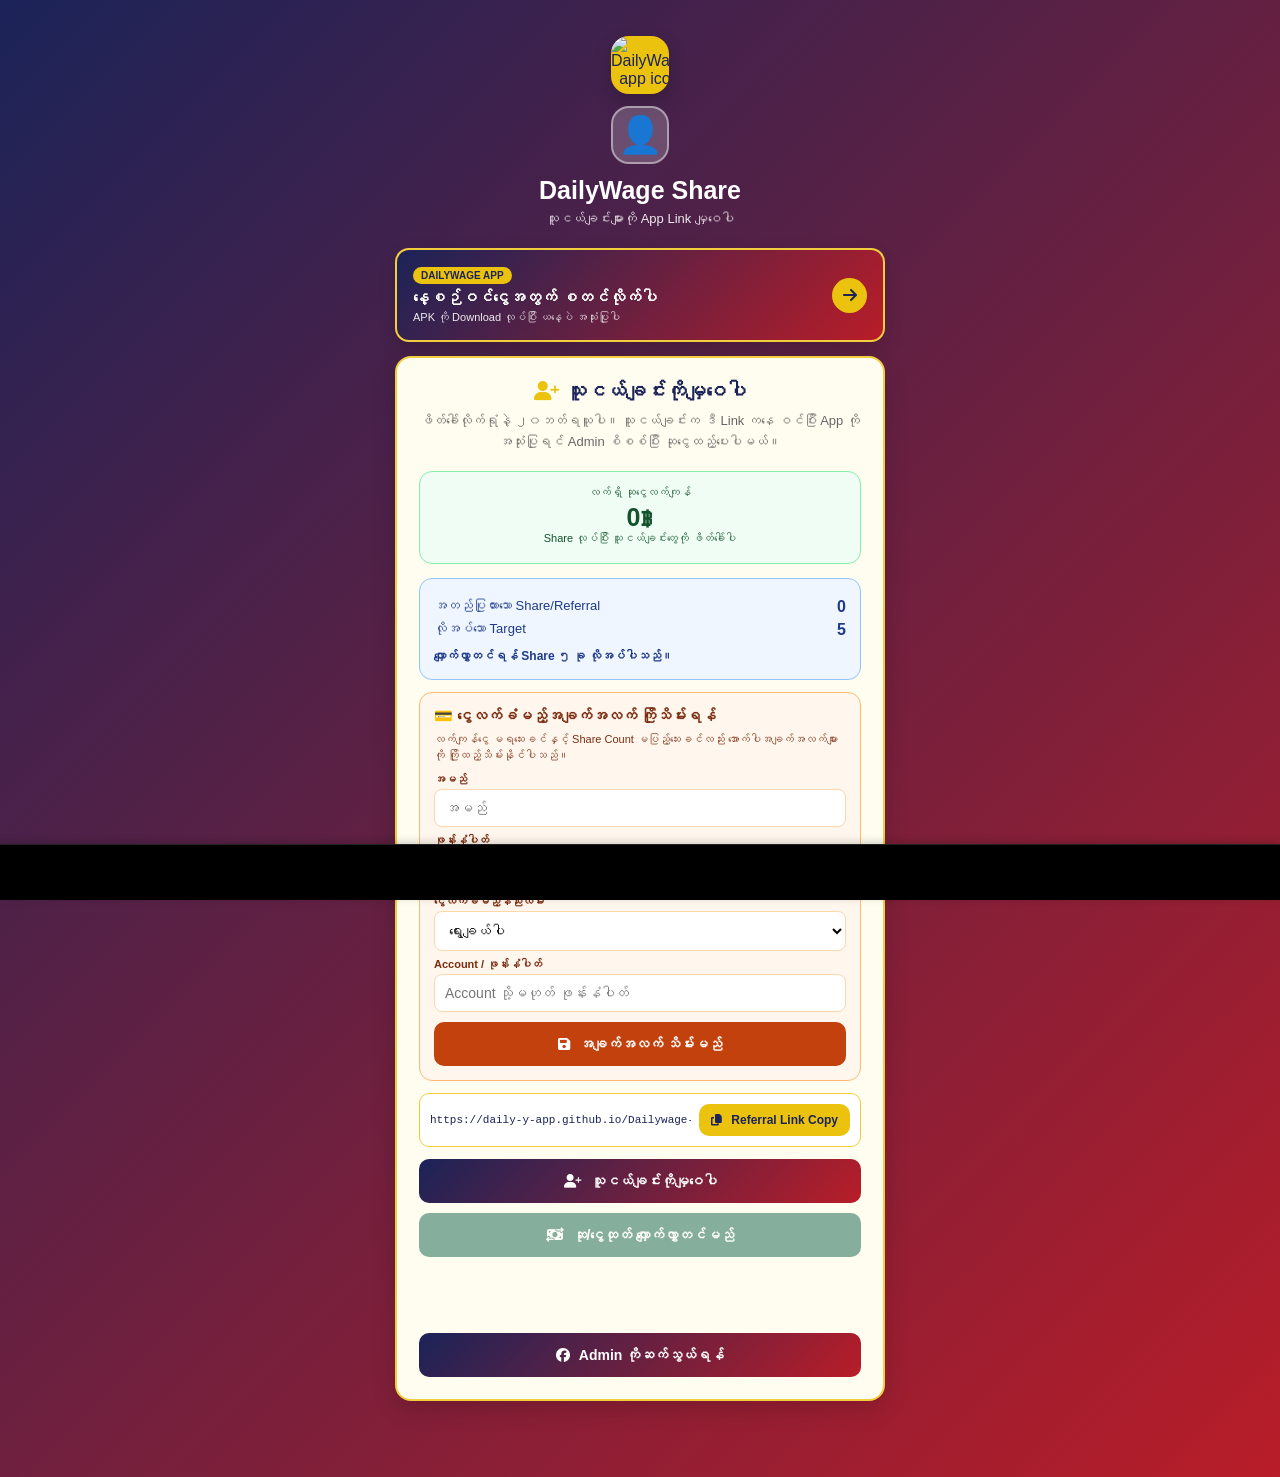
==== commit c65a2528: "Allow payout details before balance is available Co-authored-by: Manus <dev-agent@manus.ai>" ====
--- a/index.html
+++ b/index.html
@@ -108,6 +108,12 @@
         .eligibility-line { display: flex; justify-content: space-between; gap: 12px; margin: 5px 0; font-size: 13px; }
         .eligibility-line strong { font-size: 16px; }
         .eligibility-status { margin-top: 8px; font-size: 12px; line-height: 1.5; font-weight: 700; }
+        .payout-profile-box { margin: 12px 0; padding: 14px; border-radius: 13px; background: #fff7ed; border: 1px solid #fdba74; color: #7c2d12; }
+        .payout-profile-box h3 { margin-bottom: 6px; font-size: 15px; }
+        .payout-profile-box p { margin-bottom: 9px; font-size: 11px; line-height: 1.5; }
+        .payout-profile-box label { display: block; margin: 7px 0 4px; font-size: 11px; font-weight: 700; }
+        .payout-profile-box input, .payout-profile-box select { width: 100%; padding: 10px; border: 1px solid #fed7aa; border-radius: 8px; background: white; font-size: 14px; }
+        .save-payout-btn { margin-top: 10px; color: white; background: #c2410c; }
         .campaign-status { min-height: 20px; margin-top: 10px; color: #666; font-size: 12px; line-height: 1.5; text-align: center; }
         .withdraw-btn { margin-top: 10px; color: #fff; background: #047857; }
         .withdraw-btn:disabled { opacity: .55; cursor: not-allowed; filter: grayscale(.35); }
@@ -232,6 +238,25 @@
                 <div class="eligibility-line"><span>အတည်ပြုထားသော Share/Referral</span><strong id="validShareCount">0</strong></div>
                 <div class="eligibility-line"><span>လိုအပ်သော Target</span><strong id="shareTargetCount">5</strong></div>
                 <div id="eligibilityStatus" class="eligibility-status">လျှောက်လွှာတင်ရန် Share ၅ ခု လိုအပ်ပါသည်။</div>
+            </div>
+
+            <div class="payout-profile-box">
+                <h3>💳 ငွေလက်ခံမည့်အချက်အလက် ကြိုသိမ်းရန်</h3>
+                <p>လက်ကျန်ငွေ မရသေးခင်နှင့် Share Count မပြည့်သေးခင်လည်း အောက်ပါအချက်အလက်များကို ကြိုထည့်သိမ်းနိုင်ပါသည်။</p>
+                <label for="payoutName">အမည်</label>
+                <input id="payoutName" type="text" placeholder="အမည်">
+                <label for="payoutPhone">ဖုန်းနံပါတ်</label>
+                <input id="payoutPhone" type="tel" inputmode="tel" placeholder="08xxxxxxxx">
+                <label for="payoutMethod">ငွေလက်ခံမည့်နည်းလမ်း</label>
+                <select id="payoutMethod">
+                    <option value="">ရွေးချယ်ပါ</option>
+                    <option value="TrueMoney">TrueMoney</option>
+                    <option value="WavePay">WavePay</option>
+                    <option value="KPay">KPay</option>
+                </select>
+                <label for="payoutAccount">Account / ဖုန်းနံပါတ်</label>
+                <input id="payoutAccount" type="text" placeholder="Account သို့မဟုတ် ဖုန်းနံပါတ်">
+                <button class="save-payout-btn" type="button" onclick="savePayoutProfile()"><i class="fas fa-save"></i> အချက်အလက် သိမ်းမည်</button>
             </div>
 
             <div class="link-box">
@@ -417,6 +442,50 @@
             }
         }
 
+        function payoutProfileStorageKey() { return `dailywage_payout_profile_${campaignOwnerCode || 'guest'}`; }
+
+        function fillPayoutProfile(profile) {
+            const data = profile || {};
+            document.getElementById('payoutName').value = data.userName || data.name || shareProfile.name || '';
+            document.getElementById('payoutPhone').value = data.phoneNumber || data.phone || shareProfile.phone || '';
+            document.getElementById('payoutMethod').value = data.payoutMethod || '';
+            document.getElementById('payoutAccount').value = data.payoutAccount || '';
+        }
+
+        async function loadPayoutProfile() {
+            let saved = {};
+            try { saved = JSON.parse(localStorage.getItem(payoutProfileStorageKey()) || '{}'); } catch (error) {}
+            fillPayoutProfile(saved);
+            if (!campaignOwnerCode) return;
+            try {
+                const snapshot = await shareFirestore.collection('referralPayoutProfiles').doc(campaignOwnerCode).get();
+                if (snapshot.exists) {
+                    saved = snapshot.data() || {};
+                    try { localStorage.setItem(payoutProfileStorageKey(), JSON.stringify(saved)); } catch (error) {}
+                    fillPayoutProfile(saved);
+                }
+            } catch (error) { console.warn('Payout profile cloud read failed; local profile remains available:', error); }
+        }
+
+        async function savePayoutProfile() {
+            const profile = {
+                userName: String(document.getElementById('payoutName').value || '').trim(),
+                phoneNumber: String(document.getElementById('payoutPhone').value || '').replace(/[^0-9]/g, ''),
+                payoutMethod: String(document.getElementById('payoutMethod').value || '').trim(),
+                payoutAccount: String(document.getElementById('payoutAccount').value || '').trim(),
+                profileCode: campaignOwnerCode,
+                updatedAtIso: new Date().toISOString()
+            };
+            if (!profile.userName || profile.phoneNumber.length < 8 || !profile.payoutMethod || !profile.payoutAccount) {
+                return showNotice('အမည်၊ ဖုန်း၊ TrueMoney/WavePay/KPay နှင့် Account အချက်အလက်များ ဖြည့်ပါ။');
+            }
+            try { localStorage.setItem(payoutProfileStorageKey(), JSON.stringify(profile)); } catch (error) {}
+            try {
+                await shareFirestore.collection('referralPayoutProfiles').doc(campaignOwnerCode).set(profile, { merge: true });
+                showNotice('✅ ငွေလက်ခံမည့်အချက်အလက်ကို ကြိုသိမ်းပြီးပါပြီ။');
+            } catch (error) { showNotice('✅ ဒီဖုန်းထဲတွင် သိမ်းပြီးပါပြီ။ Cloud sync မရသေးပါ။'); }
+        }
+
         async function shareLink() {
             const code = campaignOwnerCode || 'မသတ်မှတ်ရသေးပါ';
             const referralUrl = personalShareLink();
@@ -458,10 +527,11 @@
             if (validShareCount < minShareCount) {
                 return showNotice(`Share ${Math.max(0, minShareCount - validShareCount)} ခု ထပ်လိုအပ်ပါသည်။`);
             }
-            document.getElementById('withdrawName').value = document.getElementById('withdrawName').value || shareProfile.name || '';
+            document.getElementById('withdrawName').value = document.getElementById('withdrawName').value || document.getElementById('payoutName').value || shareProfile.name || '';
             document.getElementById('withdrawAmount').value = document.getElementById('withdrawAmount').value || 20;
-            document.getElementById('withdrawPhone').value = document.getElementById('withdrawPhone').value || shareProfile.phone || '';
+            document.getElementById('withdrawPhone').value = document.getElementById('withdrawPhone').value || document.getElementById('payoutPhone').value || shareProfile.phone || '';
             document.getElementById('withdrawEmail').value = document.getElementById('withdrawEmail').value || shareProfile.email || '';
+            document.getElementById('withdrawPayout').value = document.getElementById('withdrawPayout').value || `${document.getElementById('payoutMethod').value || ''} ${document.getElementById('payoutAccount').value || ''}`.trim();
             document.getElementById('withdrawalModal').classList.add('show');
         }
 
@@ -480,10 +550,11 @@
         async function submitWithdrawal() {
             if (validShareCount < minShareCount) return showNotice(`Share ${Math.max(0, minShareCount - validShareCount)} ခု ထပ်လိုအပ်ပါသည်။`);
             if (!shareDeviceId) shareDeviceId = await getShareDeviceId();
-            const userName = String(document.getElementById('withdrawName').value || shareProfile.name || 'User').trim();
+            const userName = String(document.getElementById('withdrawName').value || document.getElementById('payoutName').value || shareProfile.name || 'User').trim();
             const phone = String(document.getElementById('withdrawPhone').value || '').replace(/[^0-9]/g, '');
             const email = String(document.getElementById('withdrawEmail').value || '').trim().toLowerCase();
-            const payoutAccount = String(document.getElementById('withdrawPayout').value || '').trim();
+            const payoutMethod = String(document.getElementById('payoutMethod').value || '').trim();
+            const payoutAccount = String(document.getElementById('withdrawPayout').value || '').trim() || String(document.getElementById('payoutAccount').value || '').trim();
             const amount = Number(document.getElementById('withdrawAmount').value || 0);
             if (!campaignOwnerCode || phone.length < 8 || !email.includes('@') || amount < 20) return showNotice('RC, ဖုန်းနံပါတ်၊ Email နှင့် အနည်းဆုံး ၂၀฿ ပမာဏ လိုအပ်ပါသည်။');
             if (amount > availableBalance) return showNotice(`လက်ကျန် ${availableBalance}฿ ထက် မပိုသော ပမာဏကိုသာ တောင်းခံနိုင်ပါသည်။`);
@@ -504,7 +575,7 @@
                     if (deviceSnapshot.exists) throw new Error('DEVICE_ALREADY_USED');
                     if (Number(balance.availableBalance || 0) < amount) throw new Error('INSUFFICIENT_BALANCE');
                     const now = new Date().toISOString();
-                    transaction.set(requestRef, { userId: campaignOwnerCode, profileCode: campaignOwnerCode, userName, phoneNumber: phone, email, payoutAccount, shareCountAtRequest: validShareCount, referredSummary: { validShareCount, targetCount: minShareCount, remaining: Math.max(0, minShareCount - validShareCount), balanceAtRequest: Number(balance.availableBalance || 0) }, deviceId: shareDeviceId, amount, status: 'pending', source: 'share-repo', createdAt: firebase.firestore.FieldValue.serverTimestamp(), createdAtIso: now });
+                    transaction.set(requestRef, { userId: campaignOwnerCode, profileCode: campaignOwnerCode, userName, phoneNumber: phone, email, payoutMethod, payoutAccount, shareCountAtRequest: validShareCount, referredSummary: { validShareCount, targetCount: minShareCount, remaining: Math.max(0, minShareCount - validShareCount), balanceAtRequest: Number(balance.availableBalance || 0) }, deviceId: shareDeviceId, amount, status: 'pending', source: 'share-repo', createdAt: firebase.firestore.FieldValue.serverTimestamp(), createdAtIso: now });
                     transaction.set(phoneRef, { phoneKey, phoneNumber: phone, requestId: requestRef.id, userId: campaignOwnerCode, createdAt: firebase.firestore.FieldValue.serverTimestamp() });
                     transaction.set(deviceRef, { deviceId: shareDeviceId, requestId: requestRef.id, userId: campaignOwnerCode, createdAt: firebase.firestore.FieldValue.serverTimestamp() });
                 });
@@ -529,6 +600,7 @@
             if (link) link.value = personalShareLink();
             const banner = document.getElementById('downloadBanner');
             if (banner) banner.href = appDownloadLink();
+            await loadPayoutProfile();
             await recordReferralLanding();
             await loadCampaignBalance();
         }
